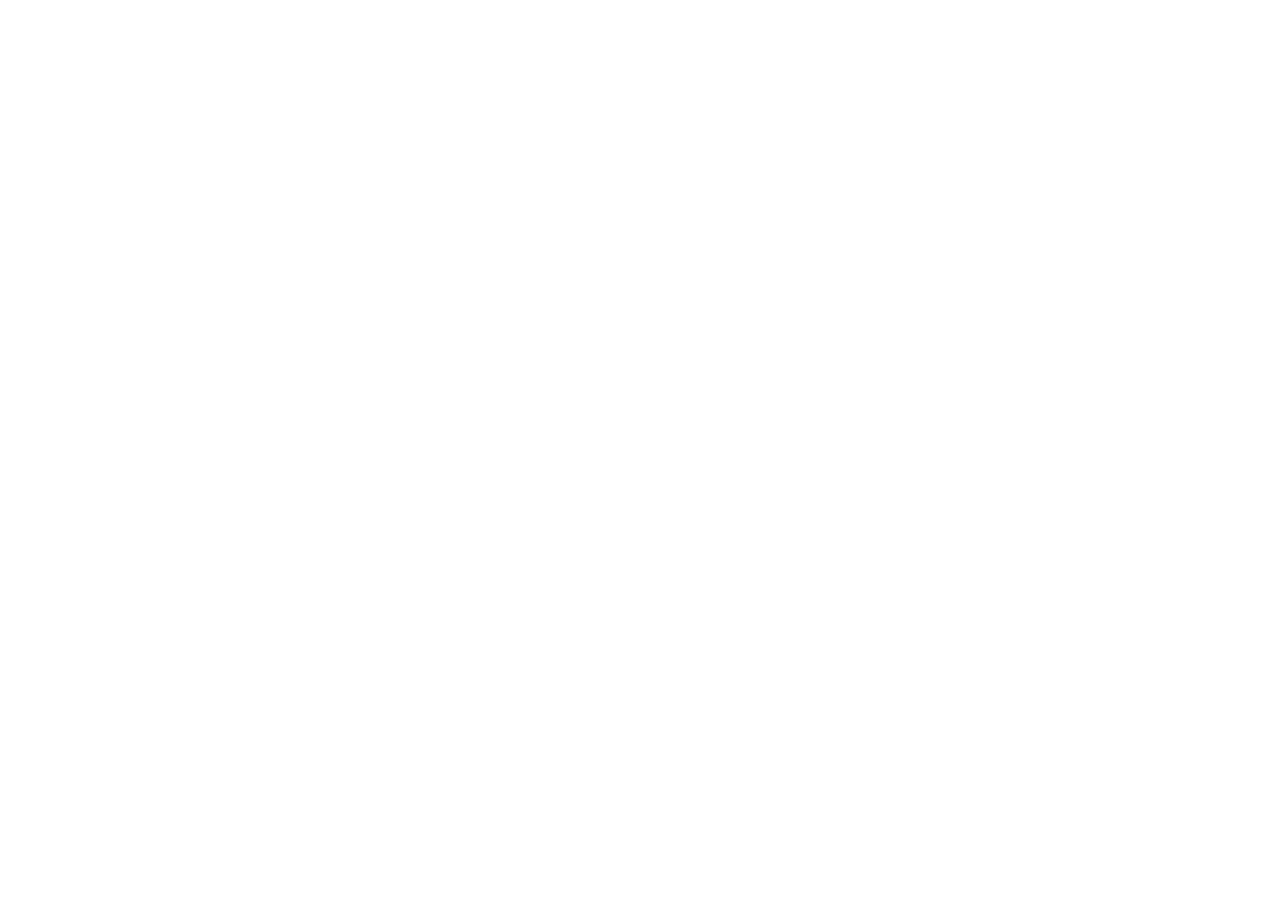
==== index.html @ cca3e074 "criação do arquivo css" ====
<!DOCTYPE html>
<html lang="pt-br">
<head>
    <meta charset="UTF-8">
    <meta name="viewport" content="width=device-width, initial-scale=1.0">
    <title>Document</title>
    <link rel="shortcut icon" href="favicon.ico" type="image/x-icon">
    <link rel="stylesheet" href="style.css">
</head>
<body>
    
</body>
</html>
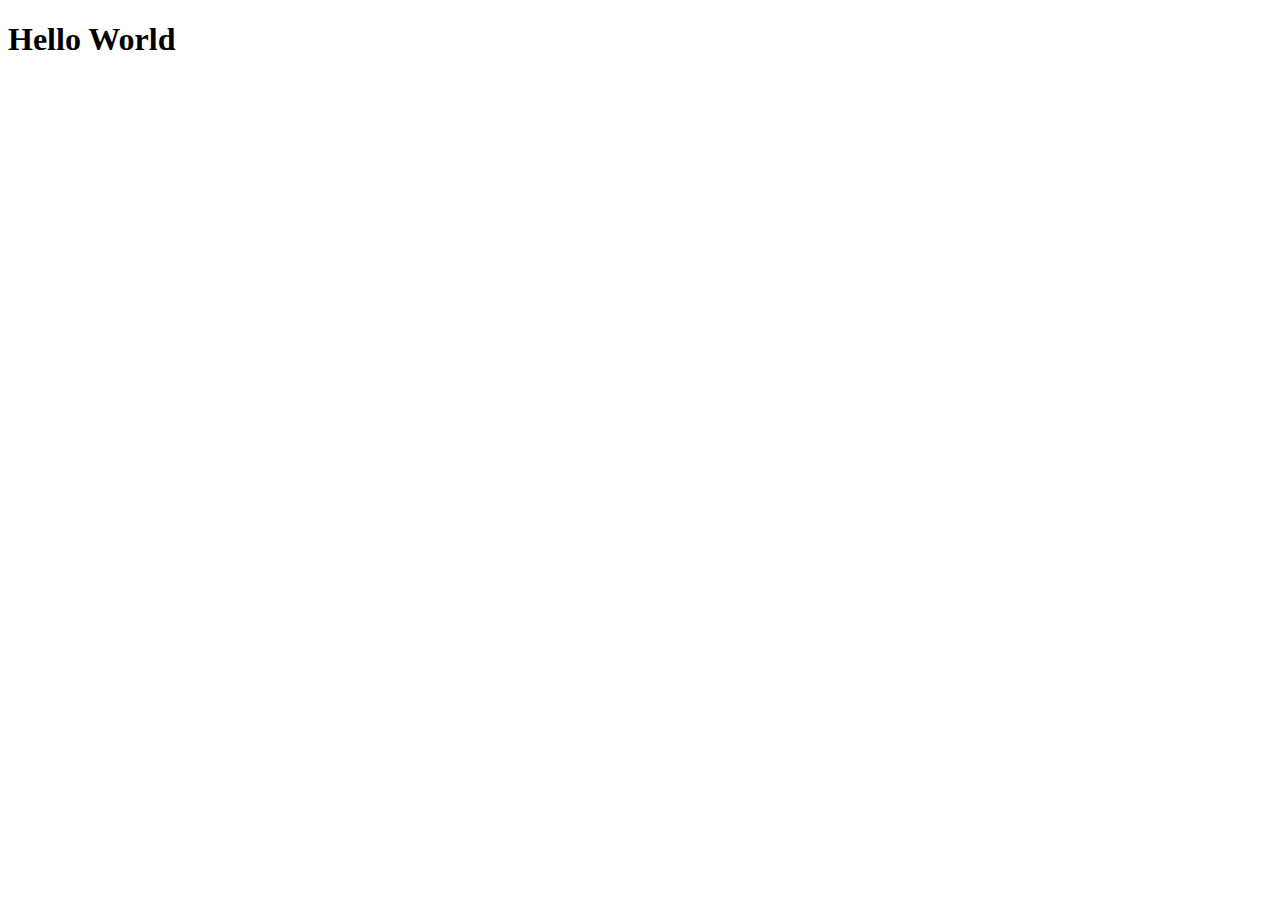
==== commit 29e1c043: "hello world - fim de video" ====
--- a/index.html
+++ b/index.html
@@ -8,6 +8,6 @@
     <link rel="stylesheet" href="style.css">
 </head>
 <body>
-    
+    <h1>Hello World</h1>
 </body>
 </html>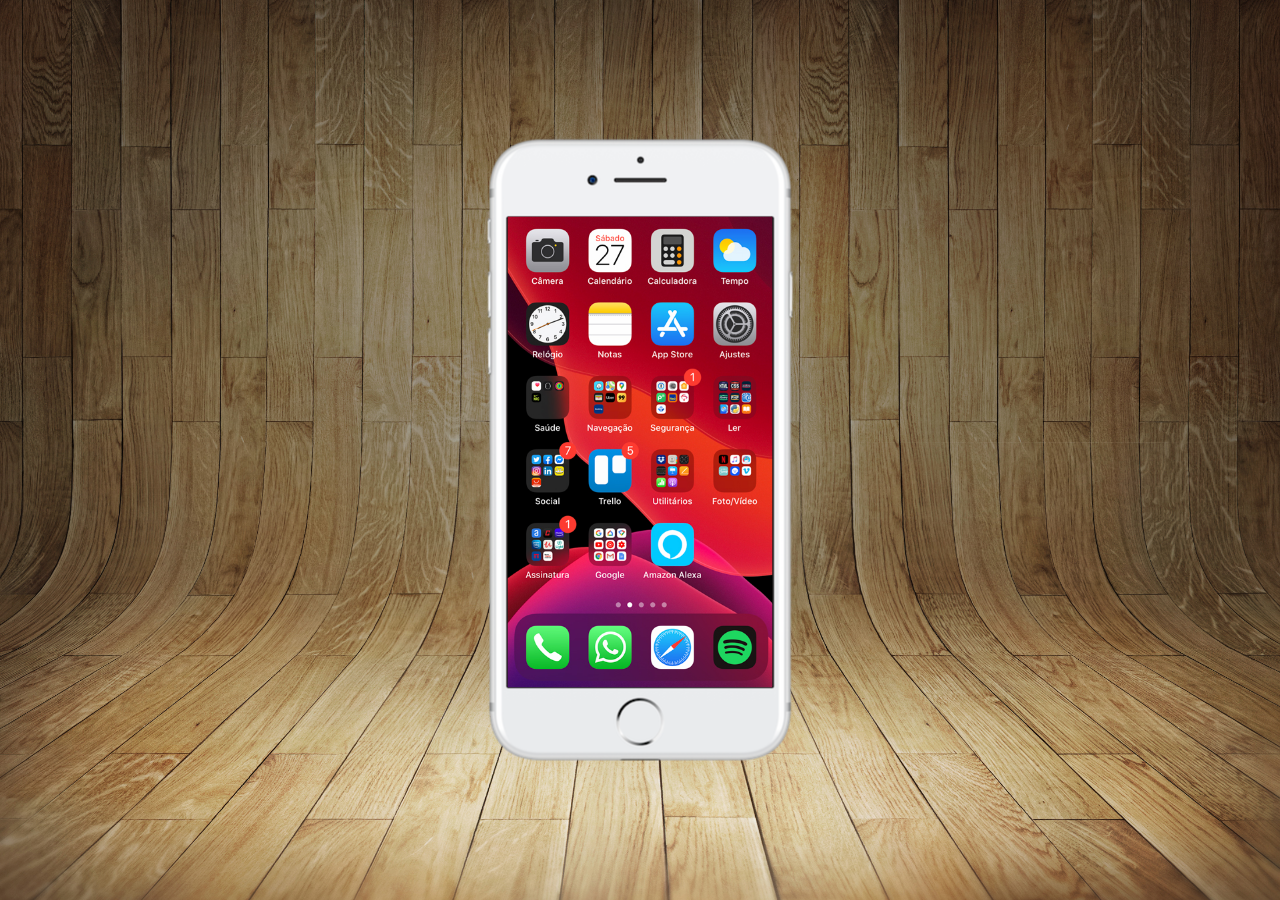
==== commit 85ef4601: "iframe home finalizado" ====
--- a/index.html
+++ b/index.html
@@ -3,11 +3,18 @@
 <head>
     <meta charset="UTF-8">
     <meta name="viewport" content="width=device-width, initial-scale=1.0">
-    <title>Document</title>
+    <title>Projeto Redes Sociais</title>
     <link rel="shortcut icon" href="favicon.ico" type="image/x-icon">
-    <link rel="stylesheet" href="style.css">
+    <link rel="stylesheet" href="css/style.css">
 </head>
 <body>
-    <h1>Hello World</h1>
+    <main>
+        <section id="telefone">
+            <iframe src="home.html" name="tela" id="tela" frameborder="0"></iframe>
+        </section>
+        <section id="redes-sociais">
+
+        </section>
+    </main>
 </body>
 </html>--- a/css/style.css
+++ b/css/style.css
@@ -0,0 +1,46 @@
+@charset "utf-8";
+
+* {
+    margin: 0px;
+    padding: 0px;
+    font-family: Arial, Helvetica, sans-serif;
+}
+
+html, body {
+    height: 100vh;
+    width: 100%;
+    background-color: black;
+    }
+
+body {
+    background-image: url(../imagens/fundo-madeira.jpg);
+    background-size: cover;
+    background-repeat: no-repeat;
+    background-position: top center;
+    background-attachment: fixed;
+    overflow: hidden;
+}
+
+main {
+    position: relative;
+    height: 100vh;
+  }
+
+section#telefone {
+position: absolute;
+top: 50%;
+left: 50%;
+transform: translate(-50%, -50%);
+height: 627px;
+width: 311px;
+background:   url(../imagens/frame-iphone.png);
+background-repeat: no-repeat;
+}
+
+iframe#tela {
+    position: relative;
+    top: 80px;
+    left: 23px;
+    width: 265px;
+    height: 471px;
+}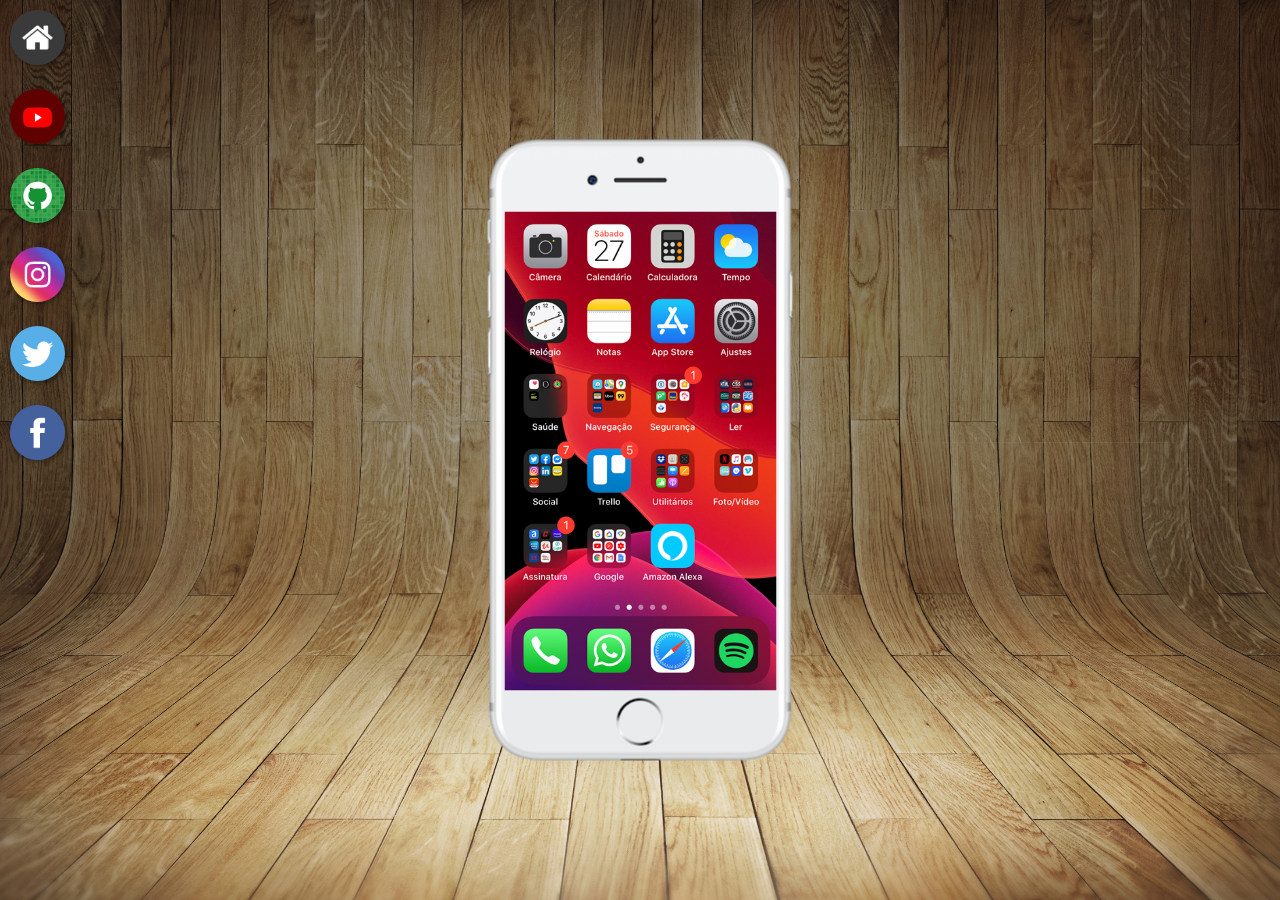
==== commit 02445649: "falta apenas centralizar o link do acesse" ====
--- a/index.html
+++ b/index.html
@@ -1,20 +1,25 @@
 <!DOCTYPE html>
 <html lang="pt-br">
-<head>
-    <meta charset="UTF-8">
-    <meta name="viewport" content="width=device-width, initial-scale=1.0">
+  <head>
+    <meta charset="UTF-8" />
+    <meta name="viewport" content="width=device-width, initial-scale=1.0" />
     <title>Projeto Redes Sociais</title>
-    <link rel="shortcut icon" href="favicon.ico" type="image/x-icon">
-    <link rel="stylesheet" href="css/style.css">
-</head>
-<body>
+    <link rel="shortcut icon" href="favicon.ico" type="image/x-icon" />
+    <link rel="stylesheet" href="css/style.css" />
+  </head>
+  <body>
     <main>
-        <section id="telefone">
-            <iframe src="home.html" name="tela" id="tela" frameborder="0"></iframe>
-        </section>
-        <section id="redes-sociais">
-
-        </section>
+      <section id="telefone">
+        <iframe src="home.html" name="tela" id="tela" frameborder="0"></iframe>
+      </section>
+      <section id="redes-sociais">
+        <a href="home.html" target="tela"> <img src="imagens/logo-home.jpg" alt="home"></a><br>
+        <a href="youtube.html" target="tela"> <img src="imagens/logo-youtube.jpg" alt="youtube"></a><br>
+        <a href="github.html" target="tela"> <img src="imagens/logo-github.jpg" alt="github"></a><br>
+        <a href="instagram.html" target="tela"> <img src="imagens/logo-instagram.jpg" alt="instagram"></a><br>
+        <a href="twiter.html" target="tela"> <img src="imagens/logo-twitter.jpg" alt="twitter"></a><br>
+        <a href="facebook.html" target="tela"> <img src="imagens/logo-facebook.jpg" alt="facebook"></a><br>
+      </section>
     </main>
-</body>
-</html>+  </body>
+</html>
--- a/css/style.css
+++ b/css/style.css
@@ -10,6 +10,7 @@
     height: 100vh;
     width: 100%;
     background-color: black;
+    box-sizing: border-box;
     }
 
 body {
@@ -39,8 +40,27 @@
 
 iframe#tela {
     position: relative;
-    top: 80px;
-    left: 23px;
-    width: 265px;
-    height: 471px;
+    top: 75px;
+    left: 20px;
+    width: 272px;
+    height: 479px;
+}
+
+#redes-sociais img{
+    width: 55px;
+    margin: 10px;
+    border-radius: 50%;
+    box-shadow: 2px 2px 5px rgba(0, 0, 0, 0.411);
+}
+
+#redes-sociais{
+    text-align: left;
+}
+
+#redes-sociais img:hover{
+    border: 3px solid rgba(255, 255, 255, 0.640);
+    transform:translate(-3px, -3px);
+    box-shadow: 5px 5px 10px rgba(0,0,0,0.623);
+    transition: transform 0.4s;
+    transition: border .2s
 }